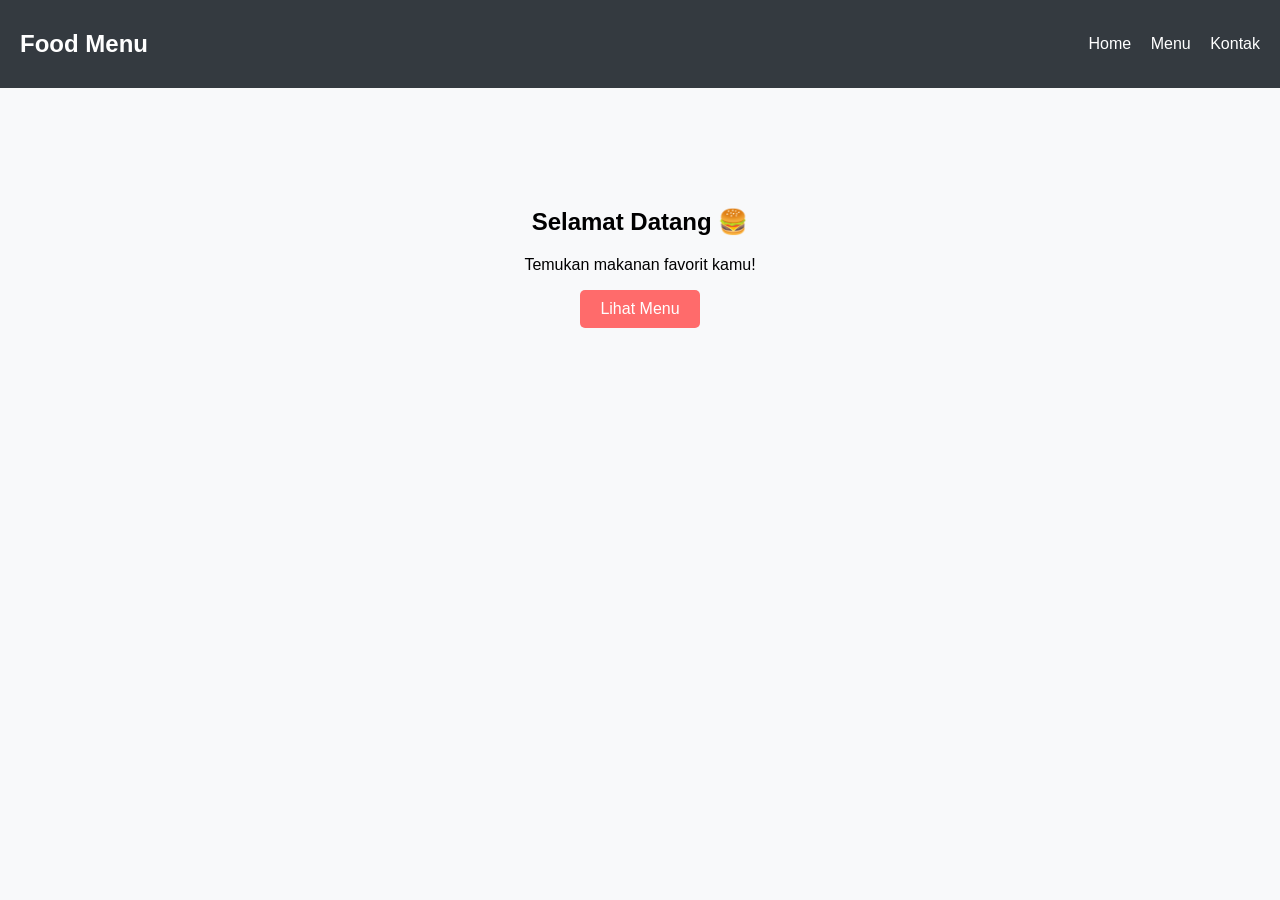
==== index.html @ ad7632b0 "FM-1 buat tampilan food menu" ====
<!DOCTYPE html>
<html>
<head>
  <title>Food Menu App</title>
  <link rel="stylesheet" href="style.css">
</head>
<body>

  <nav>
    <h2>Food Menu</h2>
    <div>
      <a href="index.html">Home</a>
      <a href="menu.html">Menu</a>
      <a href="contact.html">Kontak</a>
    </div>
  </nav>

  <section class="hero">
    <h1>Selamat Datang 🍔</h1>
    <p>Temukan makanan favorit kamu!</p>
    <a href="menu.html" class="btn">Lihat Menu</a>
  </section>

</body>
</html>
---- style.css ----
body {
  font-family: Arial, sans-serif;
  margin: 0;
  background: #f8f9fa;
}

/* Navbar */
nav {
  display: flex;
  justify-content: space-between;
  align-items: center;
  background: #343a40;
  color: white;
  padding: 10px 20px;
}

nav a {
  color: white;
  margin-left: 15px;
  text-decoration: none;
}

/* Hero */
.hero {
  text-align: center;
  padding: 100px 20px;
}

.btn {
  display: inline-block;
  padding: 10px 20px;
  background: #ff6b6b;
  color: white;
  text-decoration: none;
  border-radius: 5px;
}

/* Title */
.title {
  text-align: center;
  margin-top: 20px;
}

/* Menu */
.menu-container {
  display: flex;
  justify-content: center;
  gap: 20px;
  padding: 20px;
}

.card {
  background: white;
  padding: 15px;
  border-radius: 10px;
  width: 150px;
  text-align: center;
  box-shadow: 0 4px 10px rgba(0,0,0,0.1);
}

.card img {
  width: 100%;
  border-radius: 10px;
}

/* Contact */
.contact {
  text-align: center;
  margin-top: 50px;
}
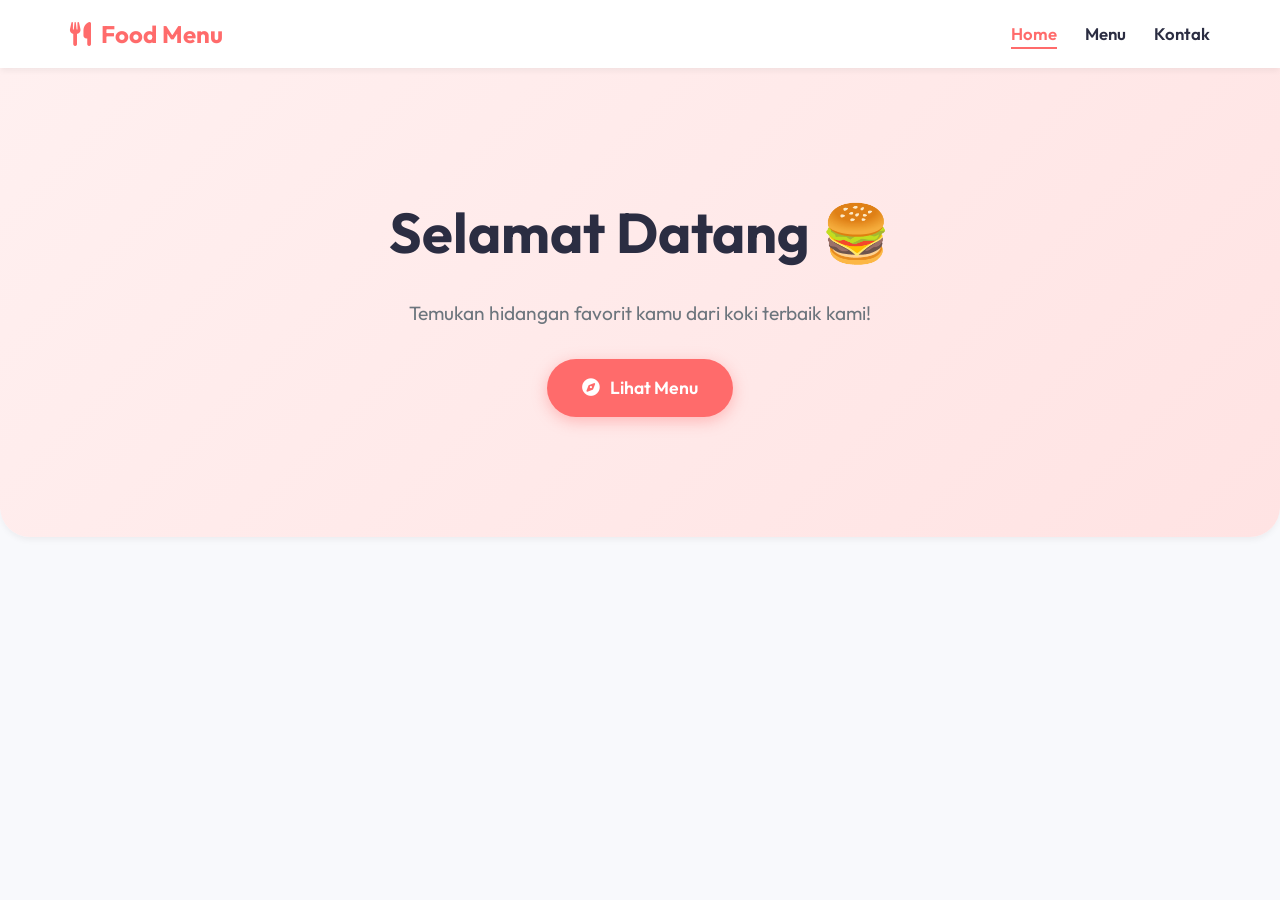
==== commit 2b056140: "SCRUM-1: create home page" ====
--- a/index.html
+++ b/index.html
@@ -1,24 +1,34 @@
 <!DOCTYPE html>
 <html>
 <head>
+  <meta charset="UTF-8">
+  <meta name="viewport" content="width=device-width, initial-scale=1.0">
   <title>Food Menu App</title>
+  <link rel="preconnect" href="https://fonts.googleapis.com">
+  <link rel="preconnect" href="https://fonts.gstatic.com" crossorigin>
+  <link href="https://fonts.googleapis.com/css2?family=Outfit:wght@300;400;600;700&display=swap" rel="stylesheet">
+  <link href="https://cdnjs.cloudflare.com/ajax/libs/font-awesome/6.0.0/css/all.min.css" rel="stylesheet">
   <link rel="stylesheet" href="style.css">
 </head>
 <body>
 
   <nav>
-    <h2>Food Menu</h2>
-    <div>
-      <a href="index.html">Home</a>
-      <a href="menu.html">Menu</a>
-      <a href="contact.html">Kontak</a>
+    <div class="nav-container">
+      <h2><i class="fa-solid fa-utensils"></i> Food Menu</h2>
+      <div class="nav-links">
+        <a href="index.html" class="active">Home</a>
+        <a href="menu.html">Menu</a>
+        <a href="contact.html">Kontak</a>
+      </div>
     </div>
   </nav>
 
   <section class="hero">
-    <h1>Selamat Datang 🍔</h1>
-    <p>Temukan makanan favorit kamu!</p>
-    <a href="menu.html" class="btn">Lihat Menu</a>
+    <div class="hero-content">
+      <h1>Selamat Datang <span class="emoji">🍔</span></h1>
+      <p>Temukan hidangan favorit kamu dari koki terbaik kami!</p>
+      <a href="menu.html" class="btn"><i class="fa-solid fa-compass"></i> Lihat Menu</a>
+    </div>
   </section>
 
 </body>
--- a/style.css
+++ b/style.css
@@ -1,70 +1,371 @@
+/* --- DESIGN SYSTEM & CSS VARIABLES --- */
+:root {
+  --primary: #ff6b6b;
+  --primary-hover: #ff5252;
+  --secondary: #fca311;
+  --bg-color: #f8f9fc;
+  --card-bg: #ffffff;
+  --text-dark: #2b2d42;
+  --text-light: #6c757d;
+  --shadow-sm: 0 4px 6px -1px rgba(0, 0, 0, 0.05);
+  --shadow-md: 0 10px 15px -3px rgba(0, 0, 0, 0.08);
+  --shadow-lg: 0 20px 25px -5px rgba(0, 0, 0, 0.1);
+  --transition: all 0.3s cubic-bezier(0.25, 0.8, 0.25, 1);
+  --radius: 12px;
+}
+
+/* --- RESET & TYPOGRAPHY --- */
+* {
+  margin: 0;
+  padding: 0;
+  box-sizing: border-box;
+}
+
 body {
-  font-family: Arial, sans-serif;
-  margin: 0;
-  background: #f8f9fa;
-}
-
-/* Navbar */
-nav {
-  display: flex;
-  justify-content: space-between;
-  align-items: center;
-  background: #343a40;
-  color: white;
-  padding: 10px 20px;
-}
-
-nav a {
-  color: white;
-  margin-left: 15px;
-  text-decoration: none;
-}
-
-/* Hero */
-.hero {
-  text-align: center;
-  padding: 100px 20px;
-}
-
-.btn {
-  display: inline-block;
-  padding: 10px 20px;
-  background: #ff6b6b;
-  color: white;
-  text-decoration: none;
-  border-radius: 5px;
-}
-
-/* Title */
+  font-family: 'Outfit', sans-serif;
+  background-color: var(--bg-color);
+  color: var(--text-dark);
+  line-height: 1.6;
+}
+
+h1, h2, h3 {
+  font-weight: 700;
+  color: var(--text-dark);
+}
+
 .title {
   text-align: center;
-  margin-top: 20px;
-}
-
-/* Menu */
+  margin: 40px 0 20px;
+  font-size: 2.5rem;
+  position: relative;
+  display: inline-block;
+  left: 50%;
+  transform: translateX(-50%);
+}
+
+.title::after {
+  content: '';
+  position: absolute;
+  bottom: -10px;
+  left: 25%;
+  width: 50%;
+  height: 4px;
+  background: var(--primary);
+  border-radius: 2px;
+}
+
+/* --- NAVBAR --- */
+nav {
+  background: var(--card-bg);
+  box-shadow: var(--shadow-sm);
+  position: sticky;
+  top: 0;
+  z-index: 1000;
+}
+
+.nav-container {
+  max-width: 1200px;
+  margin: 0 auto;
+  display: flex;
+  justify-content: space-between;
+  align-items: center;
+  padding: 15px 30px;
+}
+
+nav h2 {
+  color: var(--primary);
+  font-size: 1.5rem;
+  display: flex;
+  align-items: center;
+  gap: 10px;
+}
+
+.nav-links a {
+  color: var(--text-dark);
+  text-decoration: none;
+  margin-left: 25px;
+  font-weight: 600;
+  font-size: 1.05rem;
+  transition: var(--transition);
+  position: relative;
+}
+
+.nav-links a:hover,
+.nav-links a.active {
+  color: var(--primary);
+}
+
+.nav-links a::after {
+  content: '';
+  position: absolute;
+  width: 0;
+  height: 2px;
+  background: var(--primary);
+  bottom: -5px;
+  left: 0;
+  transition: var(--transition);
+}
+
+.nav-links a:hover::after,
+.nav-links a.active::after {
+  width: 100%;
+}
+
+/* --- HERO SECTION --- */
+.hero {
+  background: linear-gradient(135deg, #fff0f0 0%, #ffe3e3 100%);
+  padding: 120px 20px;
+  text-align: center;
+  border-bottom-left-radius: 30px;
+  border-bottom-right-radius: 30px;
+  box-shadow: var(--shadow-sm);
+}
+
+.hero-content {
+  max-width: 600px;
+  margin: 0 auto;
+}
+
+.hero h1 {
+  font-size: 3.5rem;
+  margin-bottom: 20px;
+  color: var(--text-dark);
+}
+
+.hero .emoji {
+  display: inline-block;
+  animation: bounce 2s infinite;
+}
+
+.hero p {
+  font-size: 1.2rem;
+  color: var(--text-light);
+  margin-bottom: 30px;
+}
+
+.btn {
+  display: inline-flex;
+  align-items: center;
+  gap: 10px;
+  padding: 15px 35px;
+  background: var(--primary);
+  color: white;
+  text-decoration: none;
+  font-weight: 600;
+  font-size: 1.1rem;
+  border-radius: 30px;
+  transition: var(--transition);
+  box-shadow: 0 4px 15px rgba(255, 107, 107, 0.4);
+}
+
+.btn:hover {
+  background: var(--primary-hover);
+  transform: translateY(-3px);
+  box-shadow: 0 8px 20px rgba(255, 107, 107, 0.6);
+}
+
+/* --- MENU SECTION --- */
 .menu-container {
+  max-width: 1000px;
+  margin: 0 auto;
   display: flex;
   justify-content: center;
-  gap: 20px;
+  flex-wrap: wrap;
+  gap: 30px;
   padding: 20px;
 }
 
 .card {
-  background: white;
-  padding: 15px;
-  border-radius: 10px;
-  width: 150px;
+  background: var(--card-bg);
+  border-radius: var(--radius);
+  width: 280px;
+  overflow: hidden;
+  box-shadow: var(--shadow-md);
+  transition: var(--transition);
+  cursor: pointer;
+  position: relative;
+}
+
+.card:hover {
+  transform: translateY(-8px);
+  box-shadow: var(--shadow-lg);
+}
+
+.card-img-wrapper {
+  position: relative;
+  height: 200px;
+  overflow: hidden;
+}
+
+.card-img-wrapper img {
+  width: 100%;
+  height: 100%;
+  object-fit: cover;
+  transition: var(--transition);
+}
+
+.card:hover .card-img-wrapper img {
+  transform: scale(1.05);
+}
+
+.badge {
+  position: absolute;
+  top: 15px;
+  right: 15px;
+  background: var(--primary);
+  color: white;
+  padding: 5px 12px;
+  border-radius: 20px;
+  font-size: 0.8rem;
+  font-weight: 700;
+  box-shadow: var(--shadow-sm);
+  z-index: 10;
+}
+
+.badge.hot {
+  background: var(--secondary);
+}
+
+.card-info {
+  padding: 20px;
+  text-align: left;
+}
+
+.card-info h3 {
+  font-size: 1.3rem;
+  margin-bottom: 5px;
+}
+
+.desc {
+  color: var(--text-light);
+  font-size: 0.95rem;
+  margin-bottom: 12px;
+  line-height: 1.4;
+}
+
+.price {
+  color: var(--primary);
+  font-weight: 700;
+  font-size: 1.2rem;
+  margin-bottom: 15px;
+}
+
+.btn-sm {
+  width: 100%;
+  padding: 10px;
+  background: var(--primary);
+  color: white;
+  border: none;
+  border-radius: 8px;
+  font-family: 'Outfit', sans-serif;
+  font-weight: 600;
+  font-size: 1rem;
+  cursor: pointer;
+  transition: var(--transition);
+  display: flex;
+  justify-content: center;
+  align-items: center;
+  gap: 8px;
+}
+
+.btn-sm:hover {
+  background: var(--primary-hover);
+}
+
+/* --- CONTACT SECTION --- */
+.contact-container {
+  max-width: 800px;
+  margin: 40px auto;
+  display: flex;
+  justify-content: center;
+  gap: 40px;
+  padding: 20px;
+  flex-wrap: wrap;
+}
+
+.contact-card {
+  background: var(--card-bg);
+  padding: 40px 30px;
+  border-radius: var(--radius);
   text-align: center;
-  box-shadow: 0 4px 10px rgba(0,0,0,0.1);
-}
-
-.card img {
-  width: 100%;
-  border-radius: 10px;
-}
-
-/* Contact */
-.contact {
-  text-align: center;
-  margin-top: 50px;
+  width: 320px;
+  box-shadow: var(--shadow-md);
+  transition: var(--transition);
+}
+
+.contact-card:hover {
+  transform: translateY(-5px);
+  box-shadow: var(--shadow-lg);
+}
+
+.icon-circle {
+  width: 70px;
+  height: 70px;
+  background: #fff0f0;
+  color: var(--primary);
+  border-radius: 50%;
+  display: flex;
+  align-items: center;
+  justify-content: center;
+  font-size: 1.8rem;
+  margin: 0 auto 20px;
+  transition: var(--transition);
+}
+
+.contact-card:hover .icon-circle {
+  background: var(--primary);
+  color: white;
+}
+
+.contact-card h3 {
+  margin-bottom: 10px;
+  font-size: 1.4rem;
+}
+
+.contact-card p {
+  color: var(--text-light);
+  font-size: 1.1rem;
+  margin-bottom: 25px;
+}
+
+.btn-outline {
+  display: inline-block;
+  padding: 10px 25px;
+  border: 2px solid var(--primary);
+  color: var(--primary);
+  text-decoration: none;
+  font-weight: 600;
+  border-radius: 30px;
+  transition: var(--transition);
+}
+
+.btn-outline:hover {
+  background: var(--primary);
+  color: white;
+}
+
+/* --- ANIMATIONS & RESPONSIVE --- */
+@keyframes bounce {
+  0%, 100% { transform: translateY(0); }
+  50% { transform: translateY(-10px); }
+}
+
+@media (max-width: 768px) {
+  .nav-container {
+    flex-direction: column;
+    gap: 15px;
+  }
+  
+  .nav-links {
+    display: flex;
+    gap: 15px;
+  }
+  
+  .nav-links a {
+    margin-left: 0;
+  }
+  
+  .hero h1 {
+    font-size: 2.5rem;
+  }
 }
